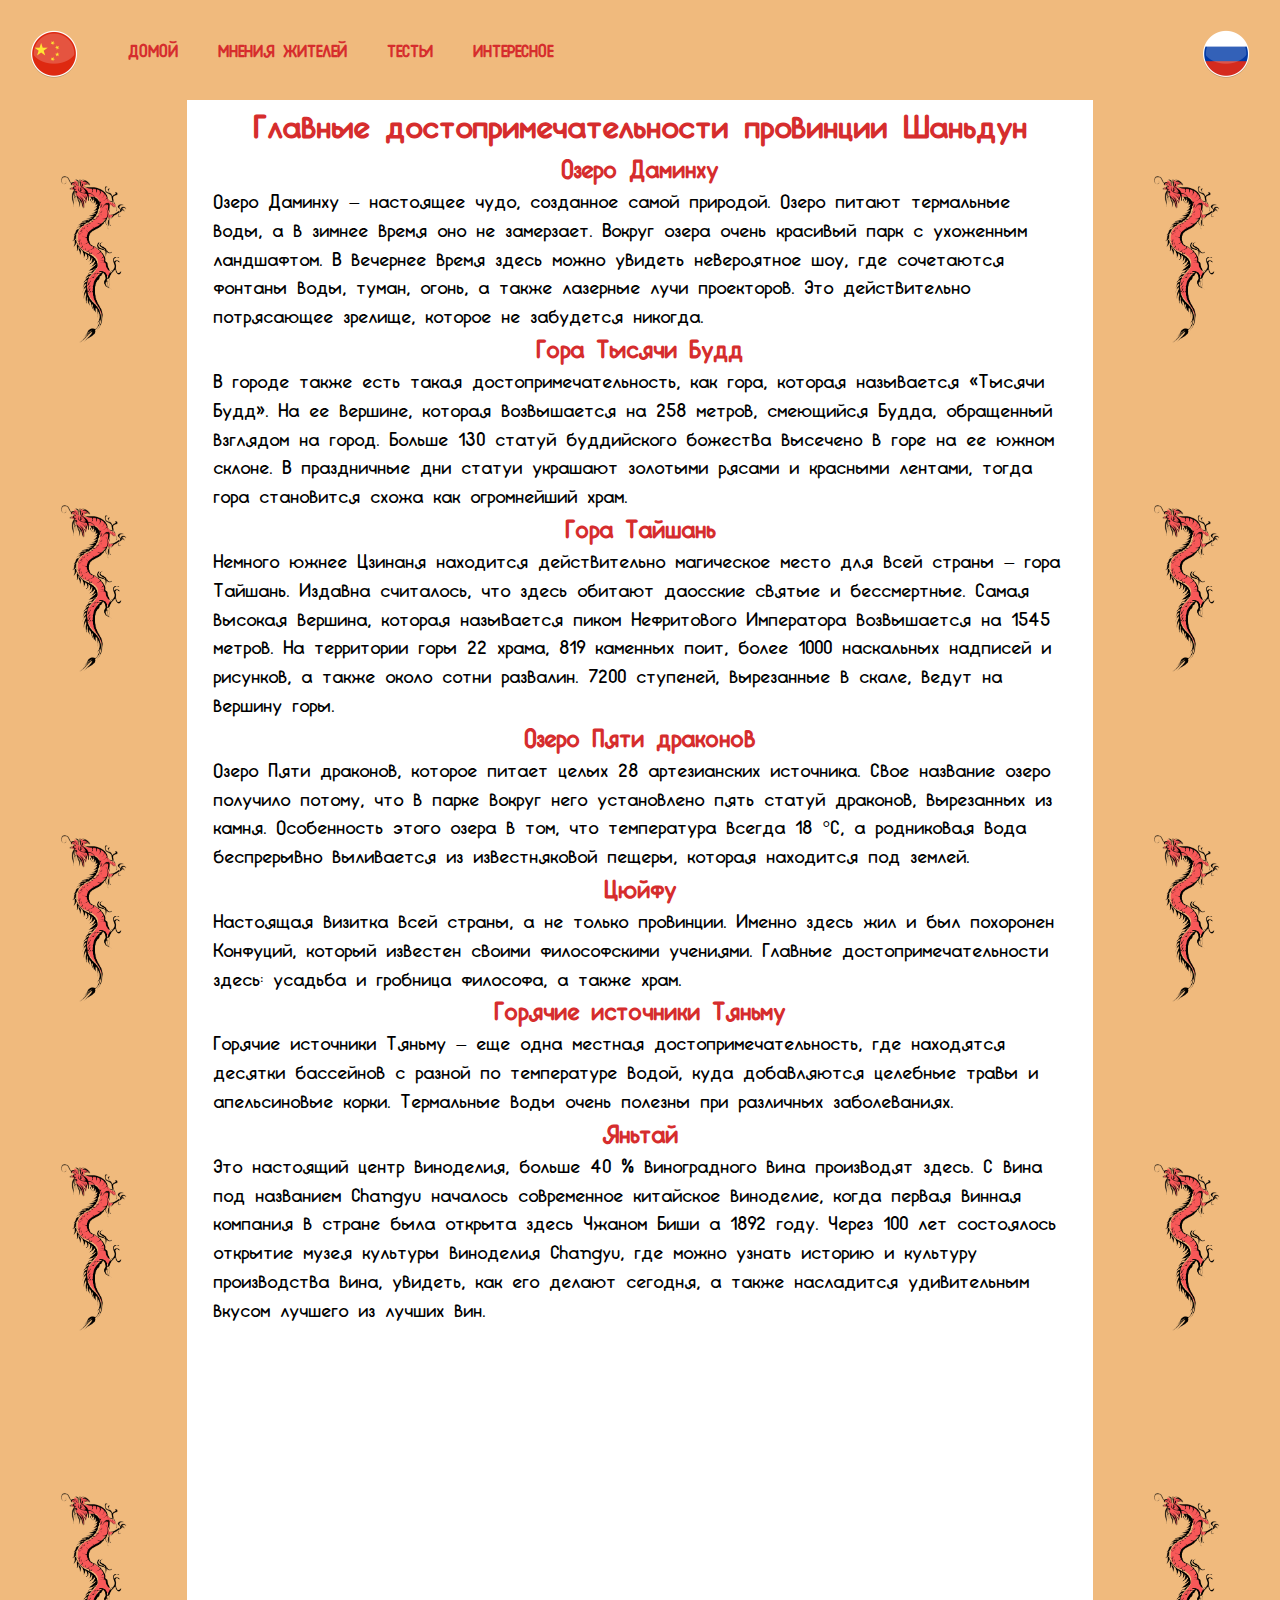
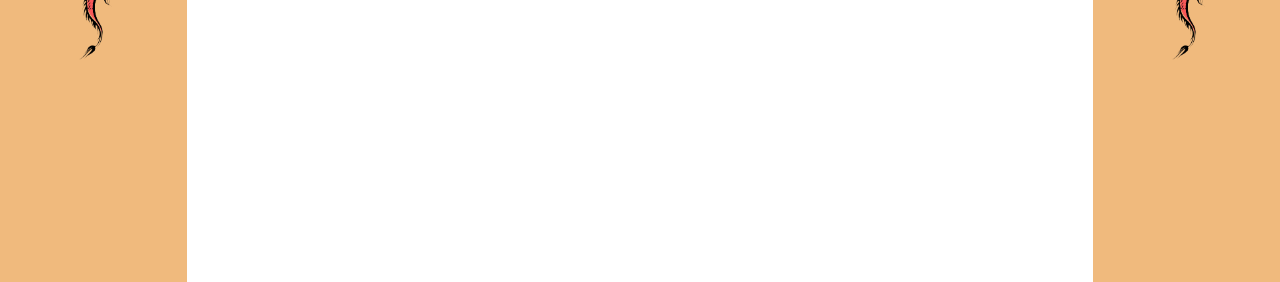
==== interesting-china.html @ c97abea2 "commit" ====
<!DOCTYPE html>
<html lang="en">

<head>
    <title></title>
    <meta charset="UTF-8">
    <link href="css/all.css" rel='stylesheet' type='text/css'>
    <link href="css/navigation-china.css" rel='stylesheet' type='text/css'>
    <link href="css/china.css" rel='stylesheet' type='text/css'>
    <link href="css/interesting-china.css" rel='stylesheet' type='text/css'>
</head>

<body>
    <header>
        <!-- Меню страницы (липкое) -->
        <div class="navbar-menu">
            <div class="container" role="Навигация по странице">
                <div class="logo-header">
                    <a href="index.html"><img src="img/home-china/logo.png" alt="Logo" /></a>
                </div>
                <ul class="nav" style="margin-top: 40px;">
                    <li><a href="index.html">ДОМОЙ</a></li>
                    <li><a href="opinions-china.html">МНЕНИЯ ЖИТЕЛЕЙ</a></li>
                    <li><a href="test-china.html">ТЕСТЫ</a></li>
                    <li><a href="interesting-china.html">ИНТЕРЕСНОЕ</a></li>
                </ul>
                <div class="logo-header-2">
                    <a href="#"><img src="img/home-china/logo2.png" alt="Logo" /></a>
                </div>
            </div>
        </div>
        <!--------->
    </header>
    <br><br><br><br>
    </div>
    <div class="flex-container">
        <div class="flex-item item1">
            <br><br><br><br><br>
            <img class="fon" src="img/home-china/fom.gif" alt=""><br><br><br><br><br><br><br><br><br><br> <br>
            <img class="fon" src="img/home-china/fom.gif" alt=""><br><br><br><br><br><br><br><br><br><br> <br>
            <img class="fon" src="img/home-china/fom.gif" alt=""><br><br><br><br><br><br><br><br><br><br> <br>
            <img class="fon" src="img/home-china/fom.gif" alt=""><br><br><br><br><br><br><br><br><br><br> <br>
            <img class="fon" src="img/home-china/fom.gif" alt=""><br><br><br><br><br><br><br><br><br><br> <br>
        </div>
        <div class="flex-item item2">
            <h1>Главные достопримечательности провинции Шаньдун
            </h1>
            <h2>Озеро Даминху</h2>
            <p>Озеро Даминху – настоящее чудо, созданное самой природой. Озеро питают термальные воды, а в зимнее время
                оно не замерзает. Вокруг озера очень красивый парк с ухоженным ландшафтом. В вечернее время здесь можно
                увидеть невероятное шоу, где сочетаются фонтаны воды, туман, огонь, а также лазерные лучи проекторов.
                Это действительно потрясающее зрелище, которое не забудется никогда.</p>
            <h2>Гора Тысячи Будд</h2>
            <p>В городе также есть такая достопримечательность, как гора, которая называется «Тысячи Будд». На ее
                вершине, которая возвышается на 258 метров, смеющийся Будда, обращенный взглядом на город.
                Больше 130 статуй буддийского божества высечено в горе на ее южном склоне. В праздничные дни статуи
                украшают золотыми рясами и красными лентами, тогда гора становится схожа как огромнейший храм.</p>
            <h2>Гора Тайшань</h2>
            <p>Немного южнее Цзинаня находится действительно магическое место для всей страны – гора Тайшань. Издавна
                считалось, что здесь обитают даосские святые и бессмертные. Самая высокая вершина, которая называется
                пиком Нефритового Императора возвышается на 1545 метров. На территории горы 22 храма, 819 каменных поит,
                более 1000 наскальных надписей и рисунков, а также около сотни развалин. 7200 ступеней, вырезанные в
                скале, ведут на вершину горы.</p>
            <h2>Озеро Пяти драконов</h2>
            <p>Озеро Пяти драконов, которое питает целых 28 артезианских источника. Свое название озеро получило потому,
                что в парке вокруг него установлено пять статуй драконов, вырезанных из камня. Особенность этого озера в
                том, что температура всегда 18 °С, а родниковая вода беспрерывно выливается из известняковой пещеры,
                которая находится под землей.</p>
            <h2>Цюйфу</h2>
            <p>Настоящая визитка всей страны, а не только провинции. Именно здесь жил и был похоронен Конфуций, который
                известен своими философскими учениями. Главные достопримечательности здесь: усадьба и гробница философа,
                а также храм.</p>
            <h2>Горячие источники Тяньму</h2>
            <p>Горячие источники Тяньму – еще одна местная достопримечательность, где находятся десятки бассейнов с
                разной по температуре водой, куда добавляются целебные травы и апельсиновые корки. Термальные воды очень
                полезны при различных заболеваниях.</p>
            <h2>Яньтай</h2>
            <p>Это настоящий центр виноделия, больше 40 % виноградного вина производят здесь. С вина под названием
                Changyu началось современное китайское виноделие, когда первая винная компания в стране была открыта
                здесь Чжаном Биши а 1892 году. Через 100 лет состоялось открытие музея культуры виноделия Changyu, где
                можно узнать историю и культуру производства вина, увидеть, как его делают сегодня, а также насладится
                удивительным вкусом лучшего из лучших вин.</p>
        </div>


        <div class="flex-item item3">
            <br><br><br><br><br>
            <img class="fon" src="img/home-china/fom.gif" alt=""><br><br><br><br><br><br><br><br><br><br> <br>
            <img class="fon" src="img/home-china/fom.gif" alt=""><br><br><br><br><br><br><br><br><br><br> <br>
            <img class="fon" src="img/home-china/fom.gif" alt=""><br><br><br><br><br><br><br><br><br><br> <br>
            <img class="fon" src="img/home-china/fom.gif" alt=""><br><br><br><br><br><br><br><br><br><br> <br>
            <img class="fon" src="img/home-china/fom.gif" alt=""><br><br><br><br><br><br><br><br><br><br> <br>
        </div>
    </div>
</body>

</html>
---- css/all.css ----
/* Указываем box sizing */
*,
*::before,
*::after {
  box-sizing: border-box;
}

/* Убираем внутренние отступы */
ul[class],
ol[class] {
  padding: 0;
}

/* Убираем внешние отступы */
body,
h1,
h2,
h3,
h4,
p,
ul[class],
ol[class],
li,
figure,
figcaption,
blockquote,
dl,
dd {
  margin: 0;
}

/* Выставляем основные настройки по-умолчанию для body */
body {
  min-height: 100vh;
  scroll-behavior: smooth;
  text-rendering: optimizeSpeed;
  line-height: 1.5;
}

/* Удаляем стандартную стилизацию для всех ul и il, у которых есть атрибут class*/
ul[class],
ol[class] {
  list-style: none;
}

/* Элементы a, у которых нет класса, сбрасываем до дефолтных стилей */
a:not([class]) {
  text-decoration-skip-ink: auto;
}

/* Упрощаем работу с изображениями */
img {
  max-width: 100%;
  display: block;
}

/* Указываем понятную периодичность в потоке данных у article*/
article > * + * {
  margin-top: 1em;
}

/* Наследуем шрифты для инпутов и кнопок */
input,
button,
textarea,
select {
  font: inherit;
}

/* Удаляем все анимации и переходы для людей, которые предпочитай их не использовать */
@media (prefers-reduced-motion: reduce) {
  * {
    animation-duration: 0.01ms !important;
    animation-iteration-count: 1 !important;
    transition-duration: 0.01ms !important;
    scroll-behavior: auto !important;
  }
}
/* ---------------------------------- */

body {
}
---- css/navigation-china.css ----
header {
    background: #f0ba7d;
    height: 100px;
    z-index: 170;
    position: fixed;
    top: 0;
    left: 0;
    right: 0;
  }
  .logo-header {
    padding: 30px;
    float: left;
  } .logo-header-2 {
    padding: 30px;
    float: right;
  }

  .nav {
    float: left !important;
  }
  .nav > li {
    display: block;
    float: left;
  }
  .nav > li > a {
    color: #d62d2d;
    font-weight: bold;
    text-decoration: none; /* убирать подчёркивание у ссылок */
    padding: 20px; /* отступ от текста */
  }
---- css/china.css ----
/* Обычный */
@font-face {
	font-family: 'Nord Thin'; 
	src: url(/fonts/ofont.ru_Nord.ttf); 
}
 h1,h2, h3, p,a{
  font-family: 'Nord Thin'; 
 }

h1 {
    font-size: 2em;
    text-align: center;
    color: #d62d2d;
  }
  
  h2 {
    font-size: 1.5em;
    color: #d62d2d;
    text-align: center;
  }
  h3 {
    font-size: 1em;
    color: #d62d2d;
    text-align: center;
  }
  
  p {
    font-size: 1.2em;
  }
  
  .fon {
    transform: rotate(-90deg);
  }
  
  .flex-container {
    top: 0;
    left: 0;
    right: 0;
  }
  
  .flex-container {
    width: 100%;
    display: flex;
    align-items: stretch; /* Растягиваем */
  }
  .flex-item {
    margin-left: 1rem; /* Расстояние между блоков */
    padding: 10px; /* Поля вокруг текста */
  }
  .flex-item:first-child {
    margin-left: 0;
  }
  .item1 {
    background: #f0ba7d;
    width: 15%;
  }
  .item2 {
    width: 70%;
  }
  .item3 {
    background: #f0ba7d;
    width: 15%;
  }
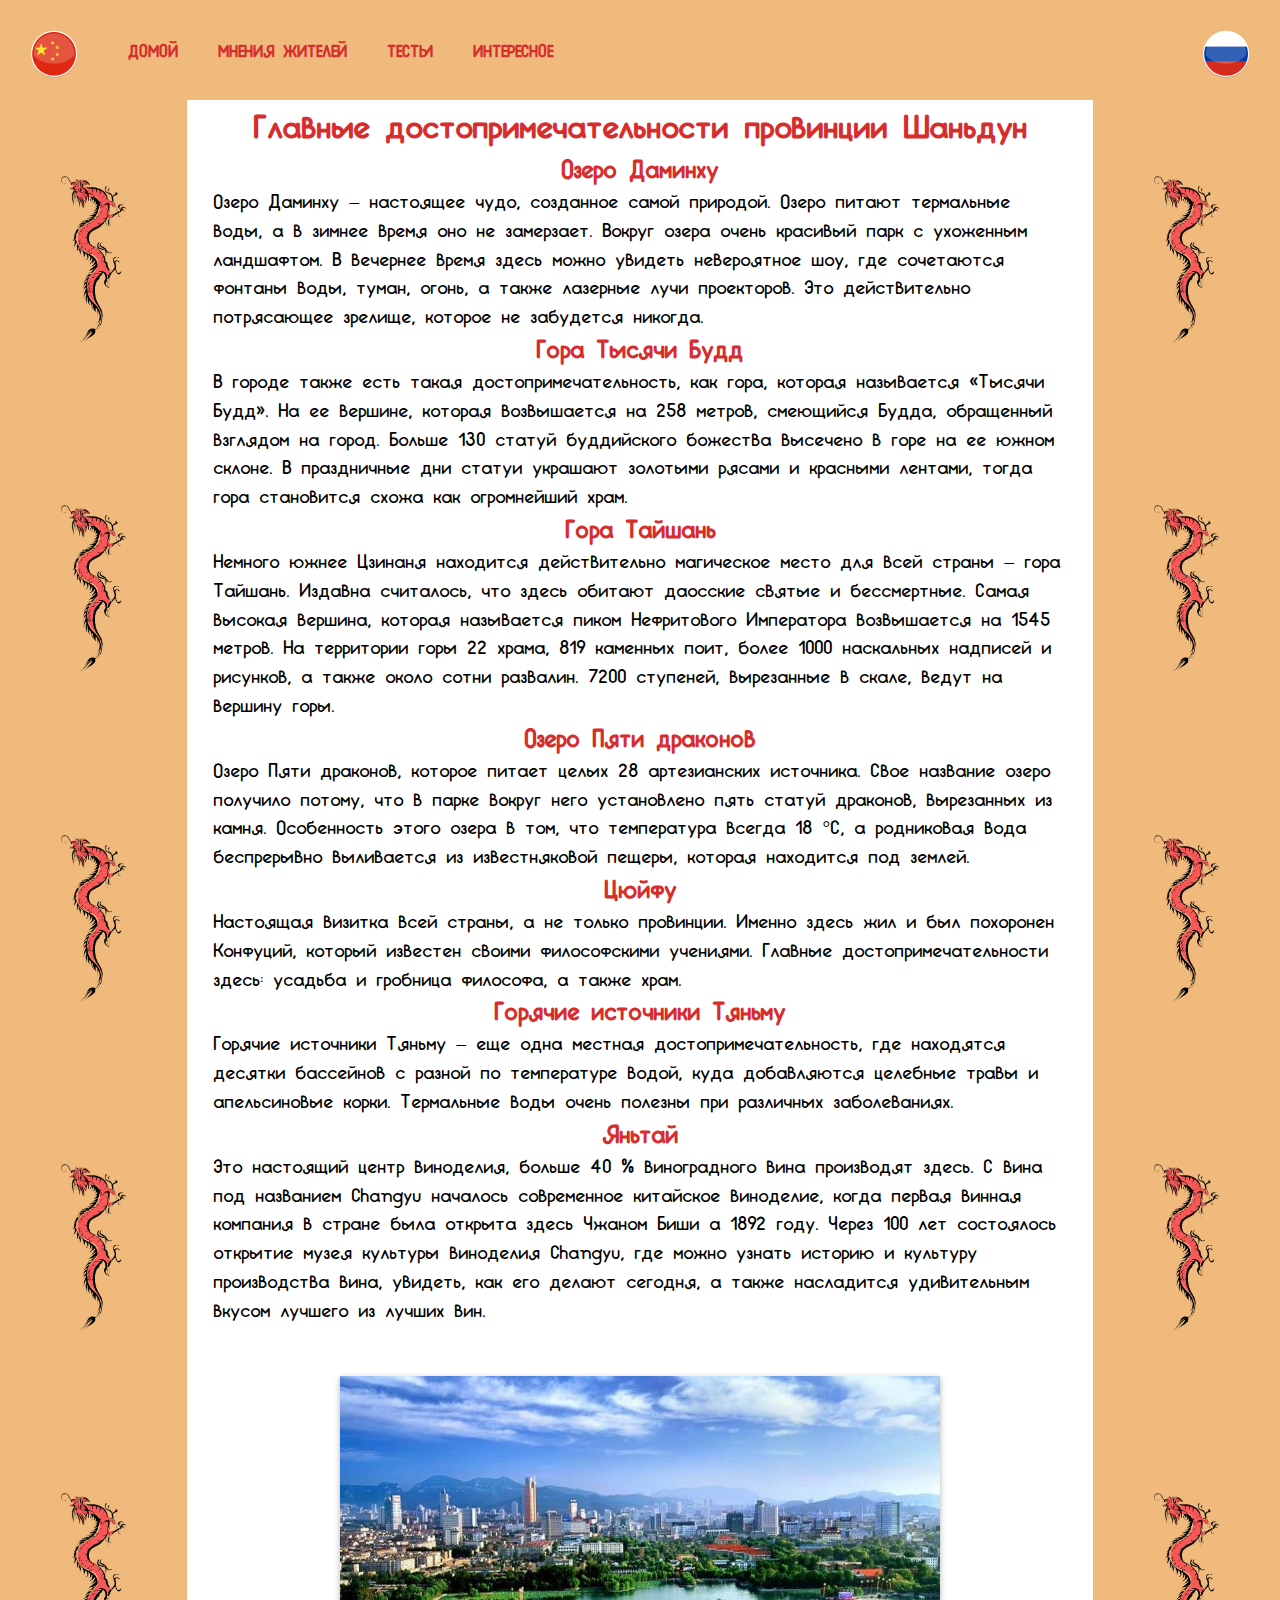
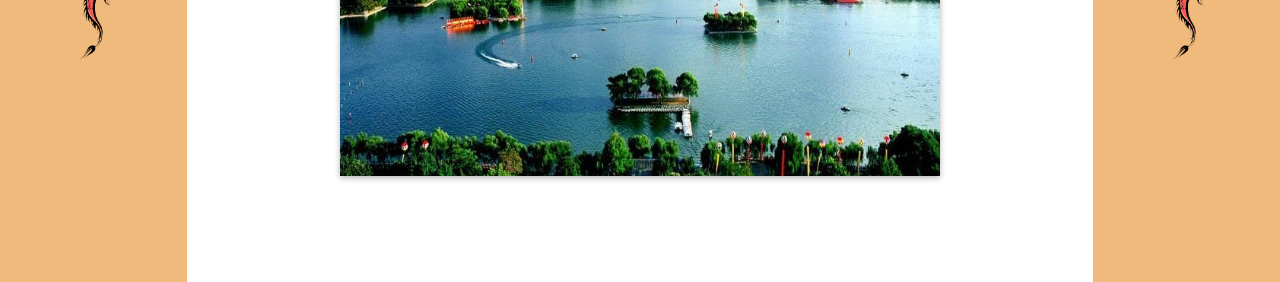
==== commit 8f0e362f: "commit" ====
--- a/interesting-china.html
+++ b/interesting-china.html
@@ -25,7 +25,7 @@
                     <li><a href="interesting-china.html">ИНТЕРЕСНОЕ</a></li>
                 </ul>
                 <div class="logo-header-2">
-                    <a href="#"><img src="img/home-china/logo2.png" alt="Logo" /></a>
+                    <a href="russia.html"><img src="img/home-china/logo2.png" alt="Logo" /></a>
                 </div>
             </div>
         </div>
@@ -80,9 +80,58 @@
                 здесь Чжаном Биши а 1892 году. Через 100 лет состоялось открытие музея культуры виноделия Changyu, где
                 можно узнать историю и культуру производства вина, увидеть, как его делают сегодня, а также насладится
                 удивительным вкусом лучшего из лучших вин.</p>
-        </div>
+            <br><br>
+
+            <div class="carousel">
+                <input type="checkbox" class="faux-ui-facia">
+                <div class="slide" slide="7" annot="Яньтай
+
+                ">
+                    <img src="img/interes/yantai.jpg" alt="Slide 7">
+                </div>
+
+                <input type="checkbox" class="faux-ui-facia">
+                <div class="slide" slide="6" annot="Горячие источники Тяньму
+
+                ">
+                    <img src="img/interes/Tianmu.jpg" alt="Slide 6">
+                </div>
+
+                <input type="checkbox" class="faux-ui-facia">
+                <div class="slide" slide="5" annot="Цюйфу
+                ">
+                    <img src="img/interes/zuifu.png" alt="Slide 5">
+                </div>
 
 
+                <input type="checkbox" class="faux-ui-facia">
+                <div class="slide" slide="4" annot="Озеро Пяти драконов
+                ">
+                    <img src="img/interes/5drac.jpg" alt="Slide 4">
+                </div>
+
+                <input type="checkbox" class="faux-ui-facia">
+                <div class="slide" slide="3" annot="Гора Тайшань
+                ">
+                    <img src="img/interes/tanshan.jpg" alt="Slide 3">
+                </div>
+
+                <input type="checkbox" class="faux-ui-facia">
+                <div class="slide" slide="2" annot="Гора Тысячи Будд
+                ">
+                    <img src="img/interes/budd.jpg" alt="Slide 2">
+                </div>
+
+                <input type="checkbox" class="faux-ui-facia">
+
+                <div class="slide" slide="1" annot="Озеро Даминху">
+                    <img src="img/interes/ozero.png" alt="Slide 1">
+                </div>
+
+                <div class="counter" count="7"> / 7</div>
+
+            </div>
+        </div>
         <div class="flex-item item3">
             <br><br><br><br><br>
             <img class="fon" src="img/home-china/fom.gif" alt=""><br><br><br><br><br><br><br><br><br><br> <br>
--- a/css/interesting-china.css
+++ b/css/interesting-china.css
@@ -0,0 +1,131 @@
+
+  .carousel {
+    position: relative;
+    width: 600px;
+    height: 400px;
+    overflow: hidden;
+    margin: 0 auto;
+    box-shadow: 0 2px 6px rgba(0,0,0,0.3);
+  }
+  .carousel:hover .slide:after,
+  .carousel:hover .counter,
+  .carousel:hover .slide:before {
+    opacity: 1;
+  }
+  .slide {
+    float: right;
+    position: absolute;
+    z-index: 1;
+    width: 600px;
+    height: 400px;
+    background-color: #eee;
+    text-align: center;
+    transition: opacity 0.4s;
+    opacity: 1;
+  }
+  .slide:before {
+    content: attr(annot);
+    display: block;
+    position: absolute;
+    left: 20px;
+    bottom: 20px;
+    color: rgba(255,255,255,0.9);
+    font-size: 14px;
+    font-weight: 300;
+    z-index: 12;
+    opacity: 0;
+    transition: opacity 0.3s;
+    text-shadow: 0 0 1px #000;
+  }
+  .slide:after {
+    content: attr(slide);
+    display: block;
+    position: absolute;
+    bottom: 0;
+    transition: opacity 0.3s;
+    width: 100%;
+    height: 80px;
+    opacity: 0;
+    background-image: linear-gradient(transparent, rgba(0,0,0,0.5));
+    text-align: left;
+    text-indent: 549px;
+    line-height: 101px;
+    font-size: 13px;
+    color: rgba(255,255,255,0.9);
+    text-shadow: 0 0 1px #000;
+  }
+  .counter {
+    position: absolute;
+    bottom: 20px;
+    right: 1px;
+    height: 20px;
+    width: 60px;
+    z-index: 2;
+    text-align: center;
+    color: #fff;
+    line-height: 21px;
+    font-size: 13px;
+    opacity: 0;
+    transition: opacity 0.3s;
+  }
+  .faux-ui-facia {
+    top: 0;
+    right: 0;
+    float: right;
+    position: absolute;
+    margin-top: 0;
+    z-index: 9;
+    height: 100%;
+    width: 100%;
+    opacity: 0;
+    cursor: pointer;
+  }
+  .faux-ui-facia:checked {
+    z-index: 8;
+  }
+  .faux-ui-facia:checked + .slide {
+    opacity: 0;
+  }
+  .faux-ui-facia:checked:nth-child(1):checked {
+    z-index: 9;
+  }
+  .faux-ui-facia:nth-child(1):checked {
+    float: left;
+    z-index: 9;
+  }
+  .faux-ui-facia:nth-child(1):checked + .slide {
+    opacity: 1;
+  }
+  .faux-ui-facia:nth-child(1):checked ~ .faux-ui-facia {
+    float: left;
+    z-index: 8;
+  }
+  .faux-ui-facia:nth-child(1):checked ~ .faux-ui-facia + .slide {
+    opacity: 0;
+  }
+  .faux-ui-facia:nth-child(1):checked ~ .faux-ui-facia:checked {
+    z-index: 9;
+  }
+  .faux-ui-facia:nth-child(1):checked ~ .faux-ui-facia:checked + .slide {
+    opacity: 1;
+  }
+  /* --- Intro text --- */
+  .intro {
+    text-align: center;
+    color: #fff;
+    margin: auto;
+  }
+  .intro .intro__title {
+    font-weight: 200;
+    font-size: 32px;
+    color: #fff;
+  }
+  .intro .intro__body {
+    color: #fff;
+    font-size: 16px;
+    line-height: 24px;
+    font-weight: 300;
+    opacity: 0.48;
+    margin: 0;
+  }
+  